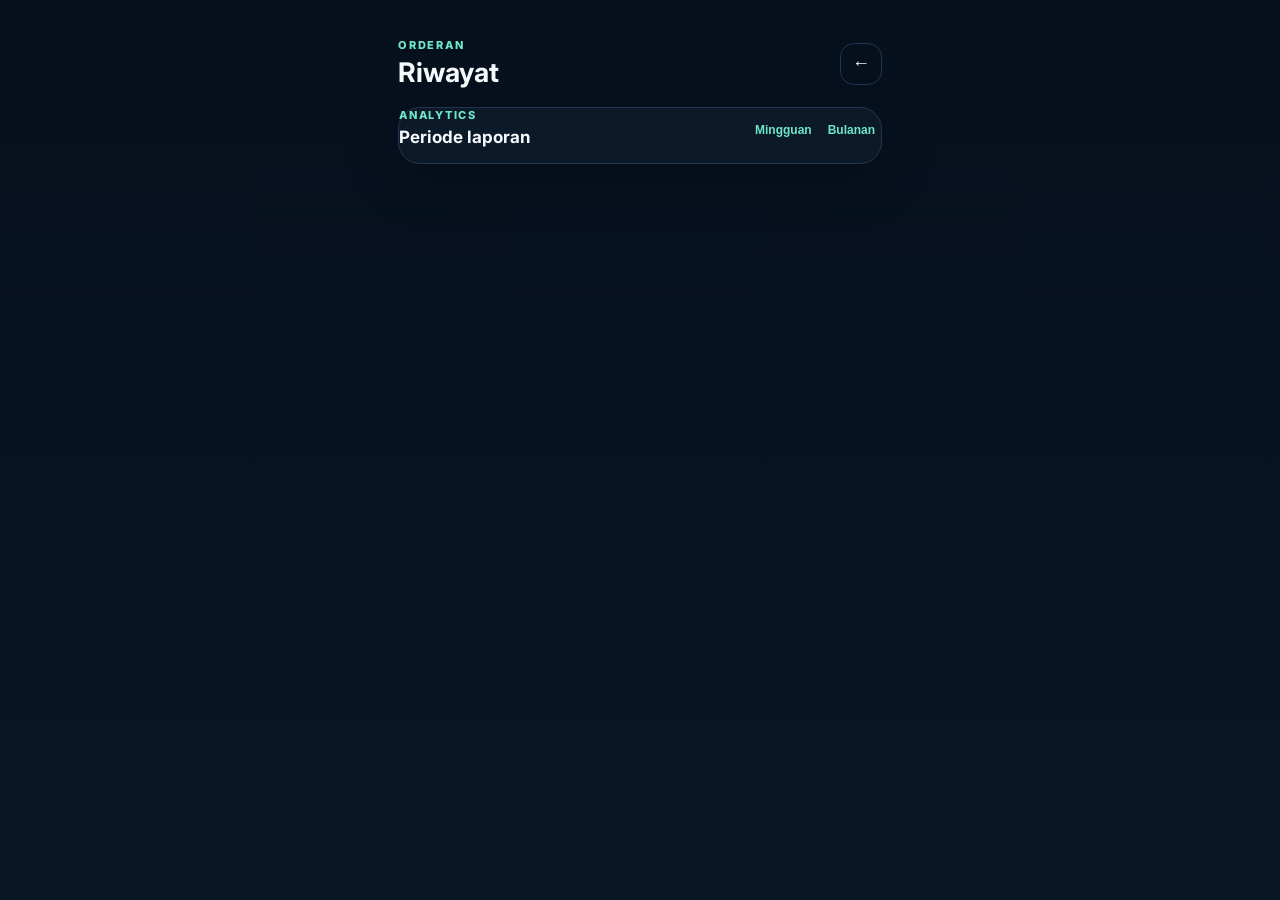
==== history.html @ 625bd3ce "Add weekly and monthly history view" ====
<!doctype html>
<html lang="id">
<head>
  <meta charset="UTF-8" />
  <meta name="viewport" content="width=device-width, initial-scale=1.0" />
  <meta name="theme-color" content="#07111f" />
  <title>Riwayat — Orderan</title>
  <link rel="preconnect" href="https://fonts.googleapis.com">
  <link rel="preconnect" href="https://fonts.gstatic.com" crossorigin>
  <link href="https://fonts.googleapis.com/css2?family=Inter:wght@400;500;600;700;800&display=swap" rel="stylesheet">
  <link rel="stylesheet" href="styles.css?v=5" />
</head>
<body>
  <main class="shell">
    <section class="app-view">
      <header class="topbar">
        <div><p class="eyebrow">ORDERAN</p><h1>Riwayat</h1></div>
        <button id="backBtn" class="icon-btn" aria-label="Kembali">←</button>
      </header>

      <section class="card">
        <div class="section-head compact">
          <div><p class="eyebrow">ANALYTICS</p><h3>Periode laporan</h3></div>
          <div class="history-tabs" role="tablist">
            <button class="text-btn active" id="weeklyTab" type="button">Mingguan</button>
            <button class="text-btn" id="monthlyTab" type="button">Bulanan</button>
          </div>
        </div>
        <div id="periodList" class="history-list"></div>
      </section>
    </section>
  </main>
  <div id="toast" class="toast"></div>
  <script src="history-report.js?v=1"></script>
</body>
</html>
---- styles.css ----
:root{--bg:#07111f;--panel:#0d1b2a;--panel2:#122338;--line:#203650;--text:#f7fafc;--muted:#8fa4bc;--mint:#6ee7c7;--mint2:#b8f5e5;--danger:#fb7185;--shadow:0 18px 50px rgba(0,0,0,.25)}*{box-sizing:border-box}body{margin:0;background:linear-gradient(180deg,#06101d 0%,#0a1625 100%);color:var(--text);font-family:Inter,system-ui,sans-serif;min-height:100vh}.shell{width:min(100%,520px);margin:auto;padding:24px 18px 48px}.hidden{display:none!important}.auth-view{min-height:92vh;display:flex;flex-direction:column;justify-content:center}.brand-mark{width:54px;height:54px;border-radius:18px;background:var(--mint);color:#07111f;display:grid;place-items:center;font-weight:900;font-size:25px;box-shadow:0 14px 40px rgba(110,231,199,.22)}h1,h2,h3,p{margin:0}.auth-view h1{font-size:42px;margin:12px 0 8px}.eyebrow{font-size:11px;letter-spacing:.16em;font-weight:800;color:var(--mint);margin-top:18px}.muted{color:var(--muted);line-height:1.55}.card,.hero-card,.stat-card{background:rgba(13,27,42,.88);border:1px solid var(--line);border-radius:22px;box-shadow:var(--shadow)}.auth-card{margin-top:28px;padding:18px;display:grid;gap:14px}label{display:grid;gap:8px;color:#c8d5e3;font-size:13px;font-weight:600}input,select,textarea{width:100%;border:1px solid var(--line);background:#091625;color:var(--text);border-radius:14px;padding:13px 14px;font:inherit;outline:none}input:focus,select:focus,textarea:focus{border-color:var(--mint)}.btn{border:0;border-radius:14px;padding:14px 16px;font-weight:800;font-size:14px;cursor:pointer}.primary{background:var(--mint);color:#06101d}.ghost{background:transparent;color:var(--text);border:1px solid var(--line)}.form-message{min-height:18px;font-size:12px;color:var(--muted)}.topbar{display:flex;justify-content:space-between;align-items:center;margin-bottom:18px}.topbar .eyebrow{margin:0 0 4px}.topbar h1{font-size:27px}.icon-btn,.text-btn,.close-btn{border:0;background:transparent;color:var(--text);cursor:pointer}.icon-btn{width:42px;height:42px;border:1px solid var(--line);border-radius:14px;font-size:18px}.hero-card{padding:20px;background:linear-gradient(135deg,#10253a,#0c332f)}.hero-top,.hero-meta,.section-head,.build-row{display:flex;align-items:center;justify-content:space-between}.hero-card h2{font-size:34px;margin-top:7px}.muted-light{color:#b5cadc;font-size:12px}.pill{background:rgba(110,231,199,.14);color:var(--mint2);padding:8px 10px;border-radius:999px;font-size:11px;font-weight:800}.progress-track{height:9px;background:rgba(255,255,255,.08);border-radius:999px;margin-top:22px;overflow:hidden}.progress-fill{height:100%;width:0;background:var(--mint);border-radius:inherit}.hero-meta{font-size:11px;color:#b5cadc;margin-top:8px}.section-head{margin:24px 2px 12px}.section-head h3{font-size:17px}.text-btn{color:var(--mint);font-weight:800;font-size:12px}.stats-grid{display:grid;grid-template-columns:1fr 1fr;gap:11px}.stat-card{padding:15px}.stat-card span,.stat-card small{display:block;color:var(--muted);font-size:11px}.stat-card strong{display:block;font-size:20px;margin:9px 0 5px}.stat-card.accent{border-color:rgba(110,231,199,.45);background:rgba(16,55,52,.75)}.quick-actions{display:grid;grid-template-columns:repeat(3,1fr);gap:9px;margin-top:12px}.quick-btn{border:1px solid var(--line);border-radius:16px;background:#0d1b2a;color:var(--text);padding:13px 8px;font-weight:700;font-size:11px;cursor:pointer}.quick-btn span{display:block;font-size:20px;color:var(--mint);margin-bottom:5px}.build-card{padding:18px;margin-top:20px}.section-head.compact{margin:0 0 16px}.section-head.compact .eyebrow{margin:0 0 5px}.build-row{margin-bottom:10px}.build-row strong{font-size:18px}.build-row span{font-size:11px;color:var(--muted)}.history-list{display:grid;gap:10px}.history-item{display:grid;grid-template-columns:1fr auto;gap:8px;background:rgba(13,27,42,.78);border:1px solid var(--line);border-radius:16px;padding:14px}.history-item h4{margin:0 0 5px;font-size:14px}.history-item p{font-size:11px;color:var(--muted)}.history-item strong{font-size:15px}.positive{color:var(--mint)}dialog{width:min(calc(100% - 24px),480px);border:0;padding:0;border-radius:24px;background:#0d1b2a;color:var(--text);box-shadow:0 30px 90px rgba(0,0,0,.55)}dialog::backdrop{background:rgba(2,8,15,.72);backdrop-filter:blur(4px)}.dialog-card{padding:20px;display:grid;gap:15px}.dialog-head{display:flex;align-items:center;justify-content:space-between}.dialog-head h3{font-size:19px}.close-btn{font-size:25px;color:var(--muted)}.two-col{display:grid;grid-template-columns:1fr 1fr;gap:10px}.toast{position:fixed;left:50%;bottom:24px;transform:translate(-50%,30px);background:#eefcf8;color:#06201b;padding:12px 16px;border-radius:999px;font-weight:800;font-size:12px;opacity:0;pointer-events:none;transition:.25s;z-index:99}.toast.show{opacity:1;transform:translate(-50%,0)}.timer-card{margin-bottom:16px;padding:18px;border:1px solid var(--line);border-radius:22px;background:linear-gradient(145deg,rgba(13,27,42,.96),rgba(9,22,37,.96));box-shadow:var(--shadow);transition:.25s}.timer-card.is-active{border-color:rgba(110,231,199,.5);background:linear-gradient(145deg,#0e2b31,#0c1d2e)}.timer-card.is-order{border-color:rgba(251,191,36,.55);background:linear-gradient(145deg,#302817,#111d2d)}.timer-top{display:flex;align-items:flex-end;justify-content:space-between;gap:12px}.timer-top .eyebrow{margin:0 0 5px}.timer-top h2{font-size:20px}.live-timer{font-size:25px;font-weight:800;font-variant-numeric:tabular-nums;letter-spacing:.03em}.timer-summary{display:grid;grid-template-columns:repeat(3,1fr);gap:8px;margin:17px 0 13px}.timer-summary span{display:grid;gap:5px;padding:10px;border-radius:13px;background:rgba(255,255,255,.035);color:var(--muted);font-size:10px}.timer-summary strong{color:var(--text);font-size:13px}.gps-status{margin:0 0 12px;padding:10px 12px;border:1px solid var(--line);border-radius:13px;background:rgba(255,255,255,.025);color:var(--muted);font-size:11px;line-height:1.45}.gps-status[data-state="loading"]{color:#fde68a;border-color:rgba(251,191,36,.35)}.gps-status[data-state="success"]{color:var(--mint2);border-color:rgba(110,231,199,.35)}.gps-status[data-state="error"]{color:#fecdd3;border-color:rgba(251,113,133,.4)}.timer-actions{display:grid;grid-template-columns:1fr 1fr;gap:9px}.timer-actions .timer-btn:only-child{grid-column:1/-1}.timer-btn{border:1px solid var(--line);border-radius:14px;padding:13px 10px;background:#122338;color:var(--text);font-weight:800;cursor:pointer}.primary-timer{background:var(--mint);color:#06101d;border-color:transparent}.danger-timer{background:rgba(251,113,133,.12);border-color:rgba(251,113,133,.4);color:#fecdd3}.history-clickable{position:relative;grid-template-columns:1fr auto auto;align-items:center;cursor:pointer;transition:.18s}.history-clickable:active{transform:scale(.985);background:rgba(18,35,56,.95)}.history-clickable:focus-visible{outline:2px solid var(--mint);outline-offset:2px}.history-arrow{color:var(--mint);font-size:26px;line-height:1}.detail-shell{padding-top:20px}.detail-header{display:flex;align-items:center;gap:14px;margin-bottom:20px}.detail-header .eyebrow{margin:0 0 5px}.detail-header h1{font-size:24px;line-height:1.25}.detail-hero{margin-bottom:4px}.detail-meta{display:flex;justify-content:space-between;margin-top:16px;color:#c2d7e6;font-size:12px}.detail-card{padding:18px}.detail-time-grid{display:grid;grid-template-columns:repeat(3,1fr);gap:8px}.detail-time-grid div{padding:12px 10px;border-radius:14px;background:rgba(255,255,255,.035);display:grid;gap:6px}.detail-time-grid span{font-size:10px;color:var(--muted)}.detail-time-grid strong{font-size:14px}.detail-period{display:flex;justify-content:space-between;margin-top:14px;padding-top:14px;border-top:1px solid var(--line);font-size:11px;color:var(--muted)}.detail-list{display:grid;gap:10px}.detail-list-item{background:rgba(13,27,42,.8);border:1px solid var(--line);border-radius:16px;padding:14px}.detail-list-top{display:flex;align-items:center;justify-content:space-between;margin-bottom:10px}.detail-list-item h4{margin:0 0 6px;font-size:14px}.detail-list-item p,.detail-list-item small{color:var(--muted);font-size:11px;line-height:1.5}.segment-pill{display:inline-flex;padding:6px 9px;border-radius:999px;background:rgba(110,231,199,.12);color:var(--mint2);font-size:10px;font-weight:800}.segment-pill.return{background:rgba(96,165,250,.12);color:#bfdbfe}.compact-item{display:flex;align-items:center;justify-content:space-between;gap:16px}.compact-item h4{margin-bottom:3px}.empty-detail{padding:16px;border:1px dashed var(--line);border-radius:16px}.detail-error{padding:18px;color:#fecdd3}.detail-card .build-row{margin-bottom:10px}.gps-fab{position:fixed;right:max(18px,calc((100vw - 520px)/2 + 18px));bottom:24px;width:54px;height:54px;border:0;border-radius:50%;background:var(--mint);color:#06101d;display:grid;place-items:center;box-shadow:0 14px 34px rgba(0,0,0,.38);z-index:90;cursor:pointer;transition:transform .16s,opacity .16s}.gps-fab:active{transform:scale(.94)}.gps-fab:disabled{opacity:.55;cursor:wait}.gps-fab-icon{font-size:25px;font-weight:900;line-height:1}.gps-fab-badge{position:absolute;right:-3px;top:-4px;min-width:21px;height:21px;padding:0 5px;border-radius:999px;background:#fbbf24;color:#211600;border:2px solid #07111f;font-size:10px;font-weight:900;display:grid;place-items:center}.gps-fab-badge.hidden{display:none!important}@media(min-width:600px){.shell{padding-top:38px}.app-view{padding-bottom:40px}}
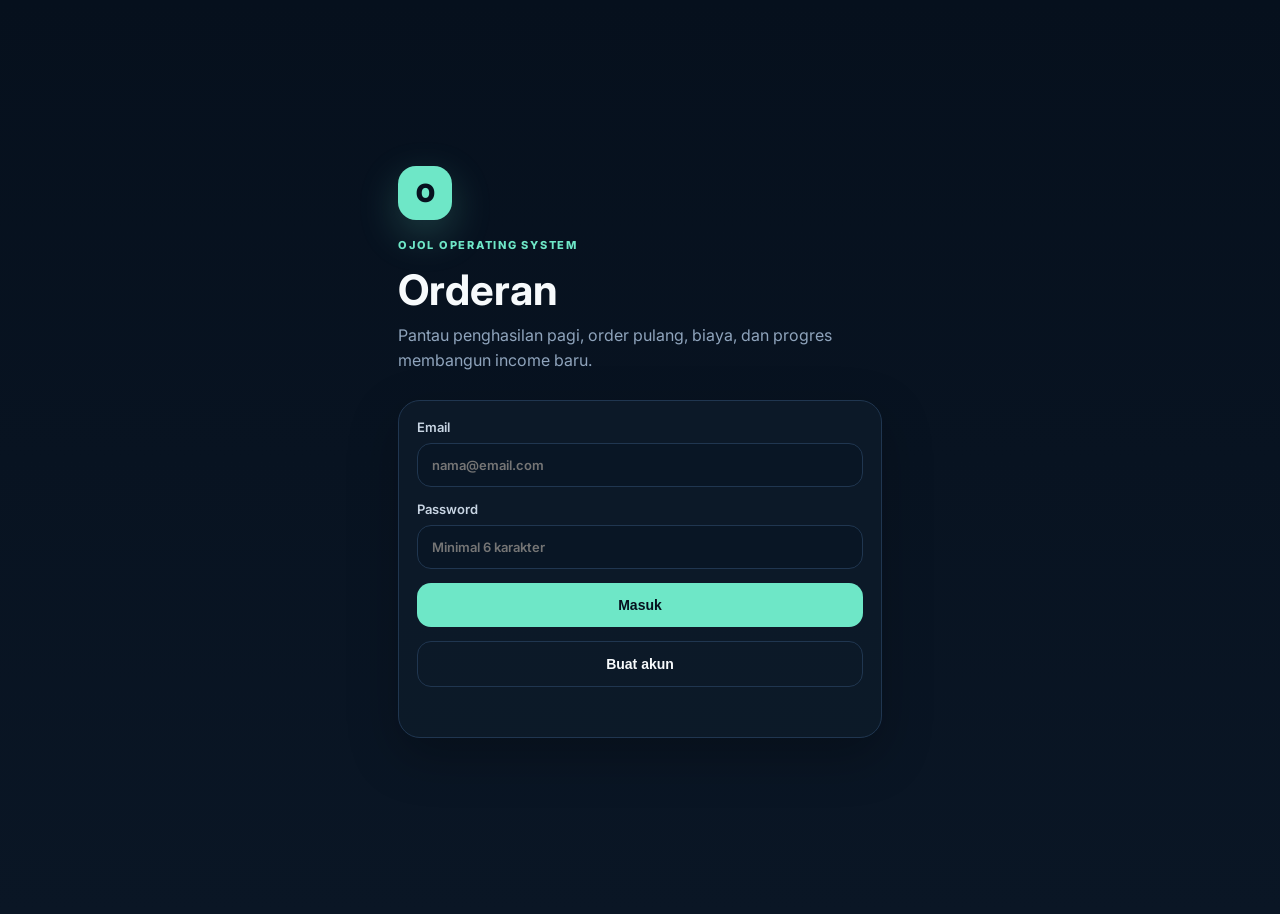
==== commit b1c10492: "Polish history period tabs" ====
--- a/history.html
+++ b/history.html
@@ -9,6 +9,13 @@
   <link rel="preconnect" href="https://fonts.gstatic.com" crossorigin>
   <link href="https://fonts.googleapis.com/css2?family=Inter:wght@400;500;600;700;800&display=swap" rel="stylesheet">
   <link rel="stylesheet" href="styles.css?v=5" />
+  <style>
+    .history-tabs { display:flex; gap:6px; padding:4px; border:1px solid rgba(127,127,127,.18); border-radius:12px; }
+    .history-tabs .text-btn { padding:7px 10px; border-radius:8px; }
+    .history-tabs .text-btn.active { background:rgba(127,127,127,.12); }
+    .history-report-grid { display:grid; grid-template-columns:repeat(4,minmax(0,1fr)); gap:8px; margin-top:12px; }
+    @media (max-width:700px) { .history-report-grid { grid-template-columns:repeat(2,minmax(0,1fr)); } }
+  </style>
 </head>
 <body>
   <main class="shell">
@@ -17,7 +24,6 @@
         <div><p class="eyebrow">ORDERAN</p><h1>Riwayat</h1></div>
         <button id="backBtn" class="icon-btn" aria-label="Kembali">←</button>
       </header>
-
       <section class="card">
         <div class="section-head compact">
           <div><p class="eyebrow">ANALYTICS</p><h3>Periode laporan</h3></div>
